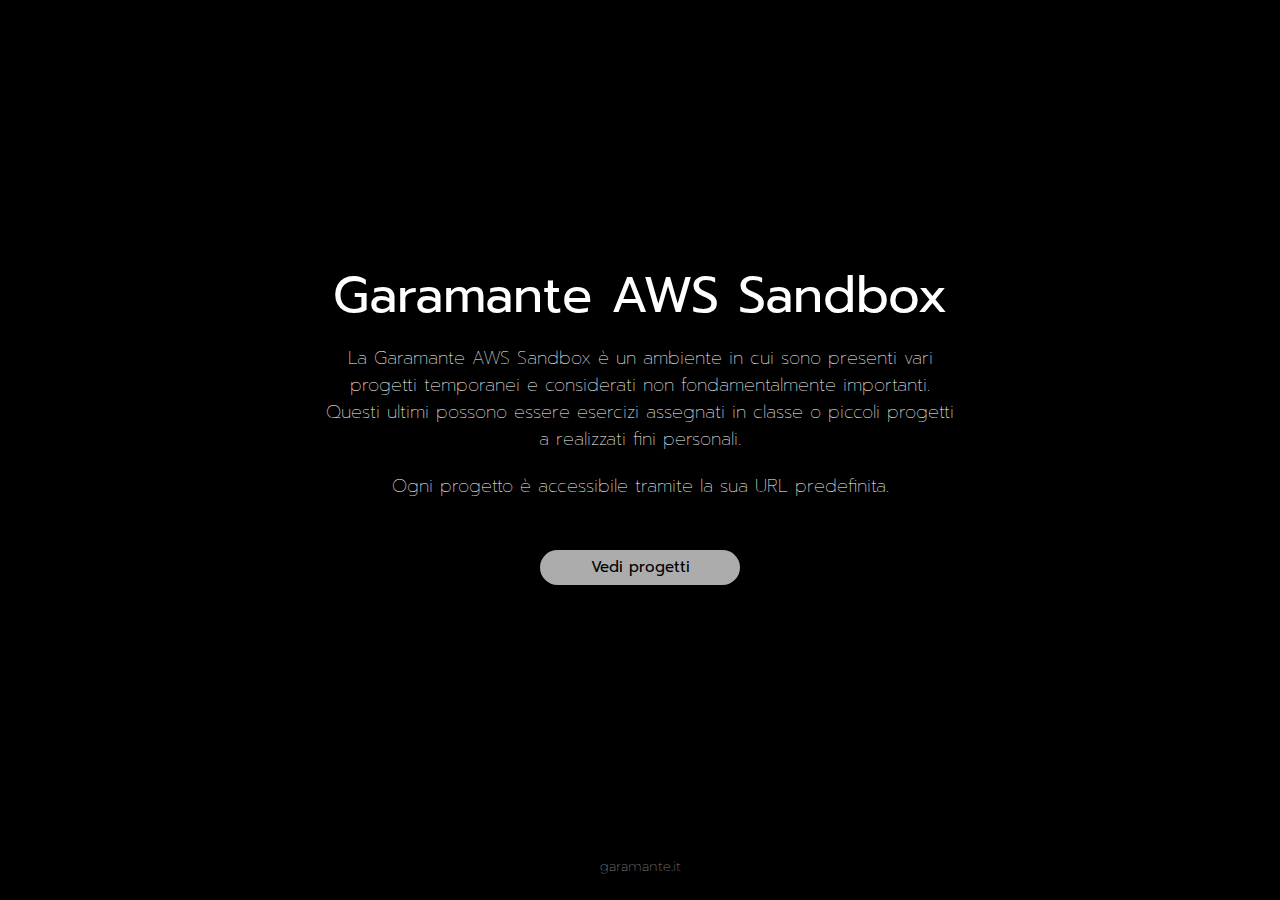
==== index.html @ 4cd8563f "Initial commit" ====
<!DOCTYPE html>
<html lang="it">
<head>
    <meta charset="UTF-8">
    <meta name="viewport" content="width=device-width, initial-scale=1.0">
    <link rel="stylesheet" href="css/bootstrap.min.css">
    <link rel="stylesheet" href="css/stylesheet.css">
    <link rel="stylesheet" href="https://fonts.googleapis.com/css?family=Montserrat&amp;display=swap">
    <title>Garamante Sandbox</title>
</head>
<body>
<div>
    <div class="center">
        <div style="color: white;">
            <h1 class="scale-big-appear d-none d-md-block">Garamante AWS Sandbox</h1>
            <h1 class="scale-big-appear d-block d-md-none">Sandbox</h1>
            <p class="scale-big-appear text-start text-sm-center" style="margin-top: 20px">La Garamante AWS Sandbox è un ambiente in cui sono presenti vari progetti temporanei e considerati non fondamentalmente importanti. Questi ultimi possono essere esercizi assegnati in classe o piccoli progetti a realizzati fini personali.</p>
            <p class="scale-big-appear text-start text-sm-center" style="margin-top: 20px">Ogni progetto è accessibile tramite la sua URL predefinita.</p>
        </div>
        <a href="./works.html" class="full-opacity">
            <button class="button scale-big-appear">Vedi progetti</button>
        </a>
    </div>
</div>
<footer class="footer mb-4">
    <a href="https://garamante.it">garamante.it</a>
</footer>
</body>
</html>
---- css/stylesheet.css ----
@import url('https://fonts.googleapis.com/css2?family=Prompt:wght@300;400;500&display=swap');

h1, h2 {
    font-family: "Prompt", sans-serif;
    margin-bottom: 0;
}

h1 {
    font-weight: 400;
    font-size: 50px;
}

h2 {
    font-weight: 300;
    font-size: 25px;
}

p {
    font-family: "Prompt", sans-serif;
    font-weight: 100;
    font-size: 18px;
    margin: 0 0 0;
    line-height: 1.5;
}

.pod {
    background-color: blue;
    text-transform: uppercase;
    border-radius: 25px;
    font-weight: 700;
    font-size: 12px;
    font-family: Montserrat, sans-serif;
    padding: 3px 10px;
    margin-left: 10px;
}

.hover-effect {
    opacity: 1;
    transition: opacity .5s ease-in-out;
}

.hover-effect:hover {
    opacity: 0.5;
}

.opacity-appear {
    animation: dissolve 2s ease-in-out both;
}

.scale-big-appear {
    animation: scale-big 2s ease-in-out both;
}

@keyframes dissolve {
    0% {
        opacity: 0;
    }
    100% {
        opacity: 0.8;
    }
}

@keyframes scale-big {
    0% {
        opacity: 0;
        scale: .85;
    }
    100% {
        opacity: 1;
        scale: 1;
    }
}

body {
    background-color: #000000;
    max-width: 600px;
}

.date-text {
    opacity: .85;
    font-size: 16px;
}

a, a:visited, a:link {
    font-family: Montserrat, sans-serif;
    margin: 0 0 0.5em;
    line-height: 1.5;
    opacity: 0.75;
    transition: opacity .2s ease-in-out, text-shadow .2s ease-in-out;
    font-weight: 100;
    color: inherit;
    text-decoration: none;
    font-size: 13px;
}

.full-opacity {
    opacity: 1;
}

.work {
    max-width: 600px;
}

a:active {
    opacity: 0.8;
    font-weight: bold;
}

a:hover {
    opacity: 1;
    text-shadow: 0 0 20px rgba(255, 255, 255, 0.7);
    animation: none;
    color: white;
}

.center {
    position: absolute;
    top: 50%;
    left: 50%;
    transform: translate(-50%, -50%);
    text-align: center;
    color: white;
}

.footer {
    position: absolute;
    bottom: 0;
    left: 0;
    right: 0;
    text-align: center;
    color: white;
    font-size: 12px;
    margin-bottom: 20px;
}

button {
    font-family: "Prompt", sans-serif;
    height: 35px;
    width: 200px;
    font-size: 15px;
    opacity: .9;
    background: rgb(255, 255, 255);
    color: black;
    margin: 50px;
    border: none;
    border-radius: 20px;
    transition: .25s ease-in-out;
}

button:hover {
    opacity: 1;
}

button:active {
    opacity: .8;
}
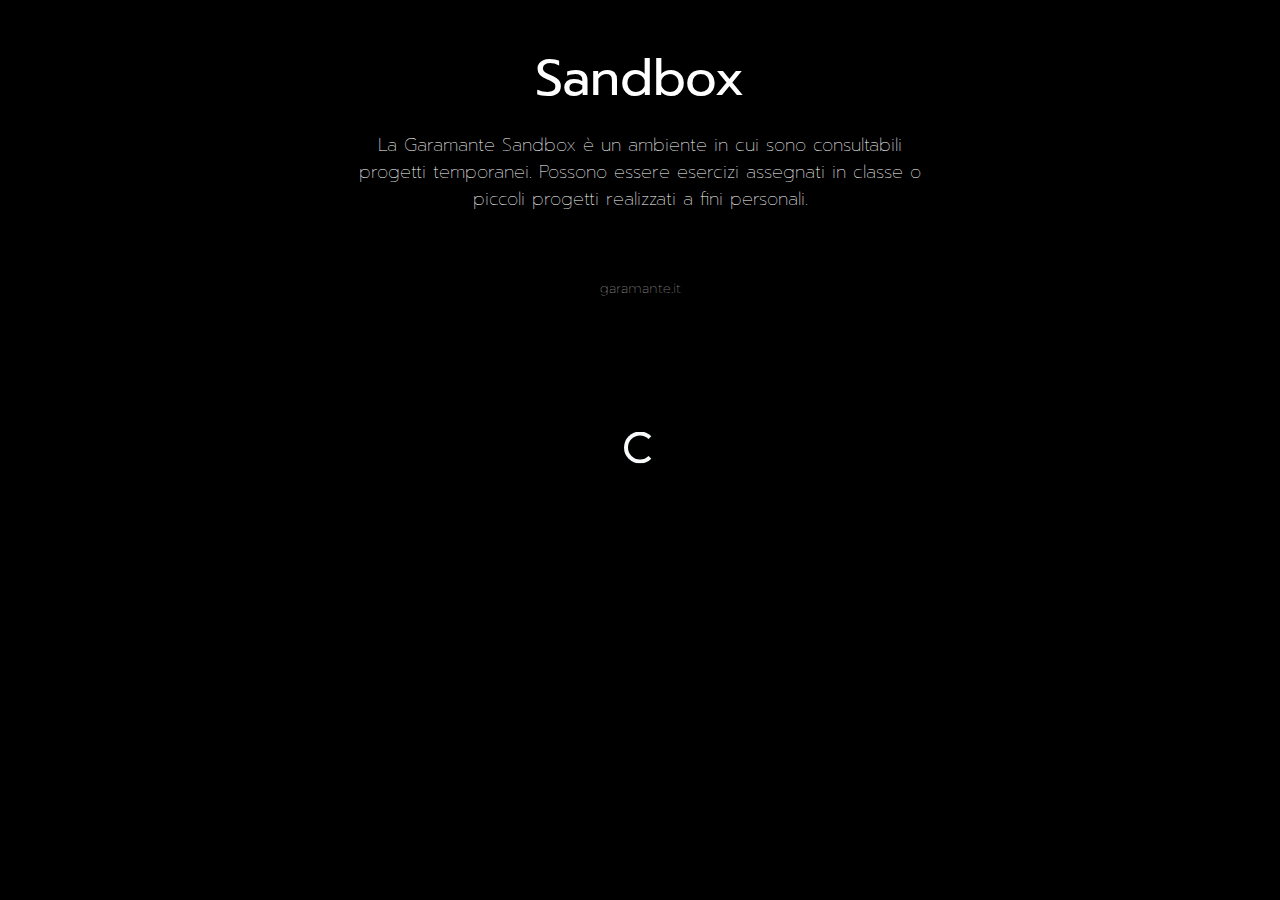
==== commit ebff3985: "Cambio index.html" ====
--- a/index.html
+++ b/index.html
@@ -6,24 +6,58 @@
     <link rel="stylesheet" href="css/bootstrap.min.css">
     <link rel="stylesheet" href="css/stylesheet.css">
     <link rel="stylesheet" href="https://fonts.googleapis.com/css?family=Montserrat&amp;display=swap">
+    <script src="https://ajax.googleapis.com/ajax/libs/jquery/3.4.1/jquery.min.js"></script>
     <title>Garamante Sandbox</title>
 </head>
-<body>
-<div>
-    <div class="center">
-        <div style="color: white;">
-            <h1 class="scale-big-appear d-none d-md-block">Garamante AWS Sandbox</h1>
-            <h1 class="scale-big-appear d-block d-md-none">Sandbox</h1>
-            <p class="scale-big-appear text-start text-sm-center" style="margin-top: 20px">La Garamante AWS Sandbox è un ambiente in cui sono presenti vari progetti temporanei e considerati non fondamentalmente importanti. Questi ultimi possono essere esercizi assegnati in classe o piccoli progetti a realizzati fini personali.</p>
-            <p class="scale-big-appear text-start text-sm-center" style="margin-top: 20px">Ogni progetto è accessibile tramite la sua URL predefinita.</p>
+<body class="mx-auto">
+<div class="container-fluid text-white work">
+    <h1 class="mb-4 mt-5 text-center">Sandbox</h1>
+    <p class="mb-5 pb-3 mx-auto text-center">La Garamante Sandbox è un ambiente in cui sono consultabili progetti temporanei. Possono essere esercizi assegnati in classe o piccoli progetti realizzati a fini personali.</p>
+    <div id="works">
+        <div class="loader center">
+            <div class="spinner-border text-light" role="status">
+                <span class="sr-only"></span>
+            </div>
         </div>
-        <a href="./works.html" class="full-opacity">
-            <button class="button scale-big-appear">Vedi progetti</button>
-        </a>
     </div>
 </div>
 <footer class="footer mb-4">
     <a href="https://garamante.it">garamante.it</a>
 </footer>
+
+<script>
+    $(window).on("load", function () {
+        $.get("https://api.garamante.it/sandbox/info", function (data) {
+            let worksHtml = ""
+            data.forEach((work, index) => {
+                if (index === 0 || work.date !== data[index - 1].date) {
+                    worksHtml += `<hr>
+            <div class="me-auto float-start"><p class="date-text">${work.formattedDate}</p></div>
+            <br><br>`
+                }
+                worksHtml += `<div class="mx-auto workLink">
+                    <a href="./works/${work.fileName}/" class="hover-effect">
+                        <h2 class="d-inline-block float-start">${work.title}</h2>
+                        <div class="float-end">`
+                work.tags.forEach(tag => {
+                    worksHtml += `<p class="pod d-inline" style="background: linear-gradient(90deg, ${tag.firstColor} 0%, ${tag.secondColor} 100%);">${tag.name}</p>`
+                });
+                worksHtml += `<div class="d-inline ms-3">
+                                <svg xmlns="http://www.w3.org/2000/svg" width="16" height="16" fill="currentColor" class="bi bi-chevron-right" viewBox="0 0 16 16">
+                                    <path fill-rule="evenodd" d="M4.646 1.646a.5.5 0 0 1 .708 0l6 6a.5.5 0 0 1 0 .708l-6 6a.5.5 0 0 1-.708-.708L10.293 8 4.646 2.354a.5.5 0 0 1 0-.708z"/>
+                                </svg>
+                            </div>
+                        </div>
+                    </a>
+                </div>
+                <br>
+                <br>
+                <br>`
+            });
+            $("#works").html(worksHtml)
+        });
+    });
+</script>
+
 </body>
 </html>--- a/css/stylesheet.css
+++ b/css/stylesheet.css
@@ -123,14 +123,11 @@
 }
 
 .footer {
-    position: absolute;
-    bottom: 0;
-    left: 0;
-    right: 0;
     text-align: center;
     color: white;
     font-size: 12px;
     margin-bottom: 20px;
+    margin-top: 50px;
 }
 
 button {
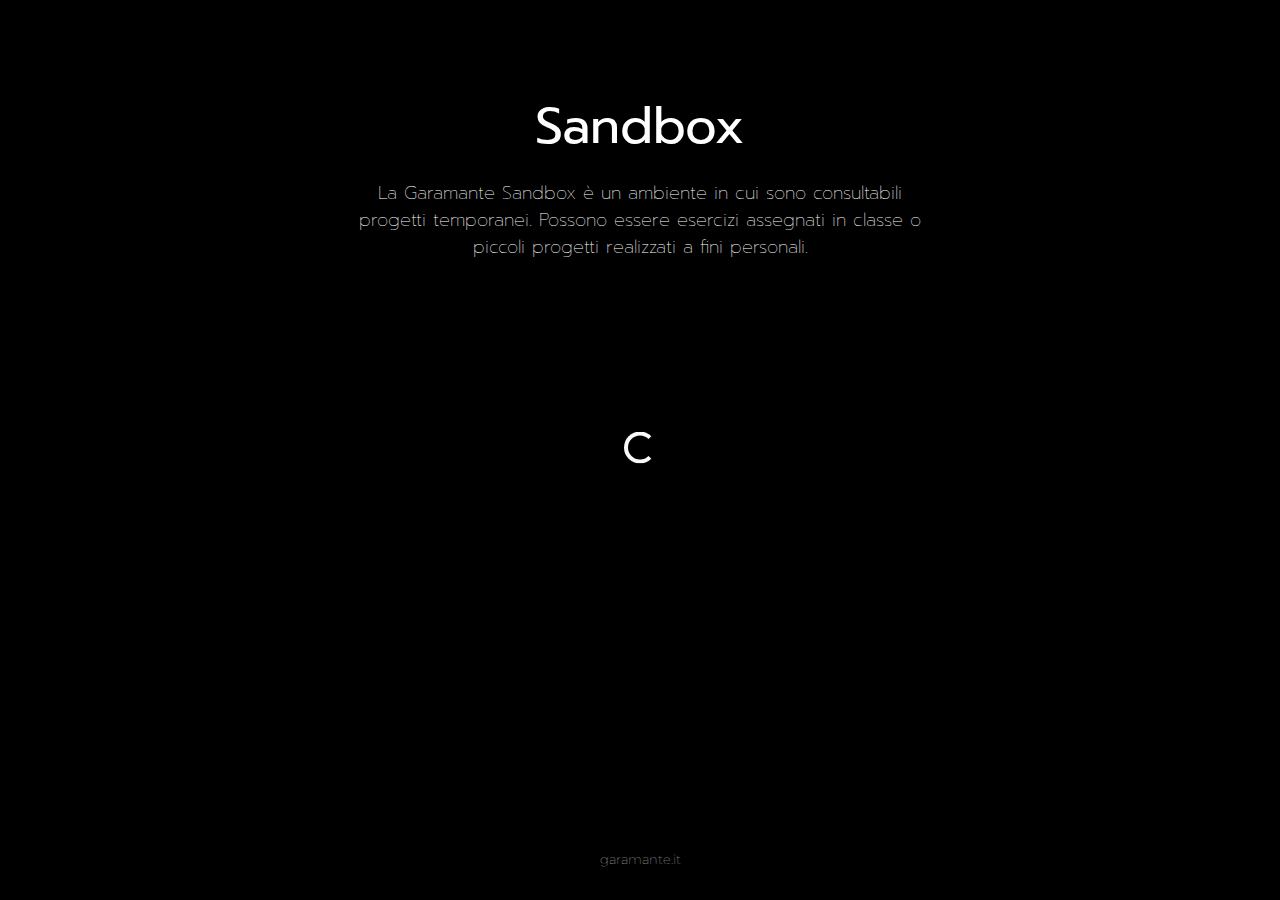
==== commit 3d8add76: "Correzioni UI" ====
--- a/index.html
+++ b/index.html
@@ -10,20 +10,23 @@
     <title>Garamante Sandbox</title>
 </head>
 <body class="mx-auto">
-<div class="container-fluid text-white work">
-    <h1 class="mb-4 mt-5 text-center">Sandbox</h1>
-    <p class="mb-5 pb-3 mx-auto text-center">La Garamante Sandbox è un ambiente in cui sono consultabili progetti temporanei. Possono essere esercizi assegnati in classe o piccoli progetti realizzati a fini personali.</p>
-    <div id="works">
-        <div class="loader center">
-            <div class="spinner-border text-light" role="status">
-                <span class="sr-only"></span>
+<div class="wrapper py-5">
+    <div class="pt-5 container-fluid text-white work">
+        <h1 class="mb-4 text-center">Sandbox</h1>
+        <p class="mb-5 pb-3 mx-auto text-center">La Garamante Sandbox è un ambiente in cui sono consultabili progetti temporanei. Possono essere esercizi assegnati in classe o piccoli progetti realizzati a fini personali.</p>
+        <div id="works">
+            <div class="loader center">
+                <div class="spinner-border text-light" role="status">
+                    <span class="sr-only"></span>
+                </div>
             </div>
         </div>
     </div>
 </div>
-<footer class="footer mb-4">
+<div class="push"></div>
+<div class="footer pb-5">
     <a href="https://garamante.it">garamante.it</a>
-</footer>
+</div>
 
 <script>
     $(window).on("load", function () {
--- a/css/stylesheet.css
+++ b/css/stylesheet.css
@@ -1,4 +1,14 @@
 @import url('https://fonts.googleapis.com/css2?family=Prompt:wght@300;400;500&display=swap');
+
+html, body {
+    height: 100%;
+    margin: 0;
+}
+
+.wrapper {
+    min-height: 100%;
+    margin-bottom: -100px;
+}
 
 h1, h2 {
     font-family: "Prompt", sans-serif;
@@ -126,8 +136,11 @@
     text-align: center;
     color: white;
     font-size: 12px;
-    margin-bottom: 20px;
-    margin-top: 50px;
+}
+
+.footer,
+.push {
+    height: 50px;
 }
 
 button {
